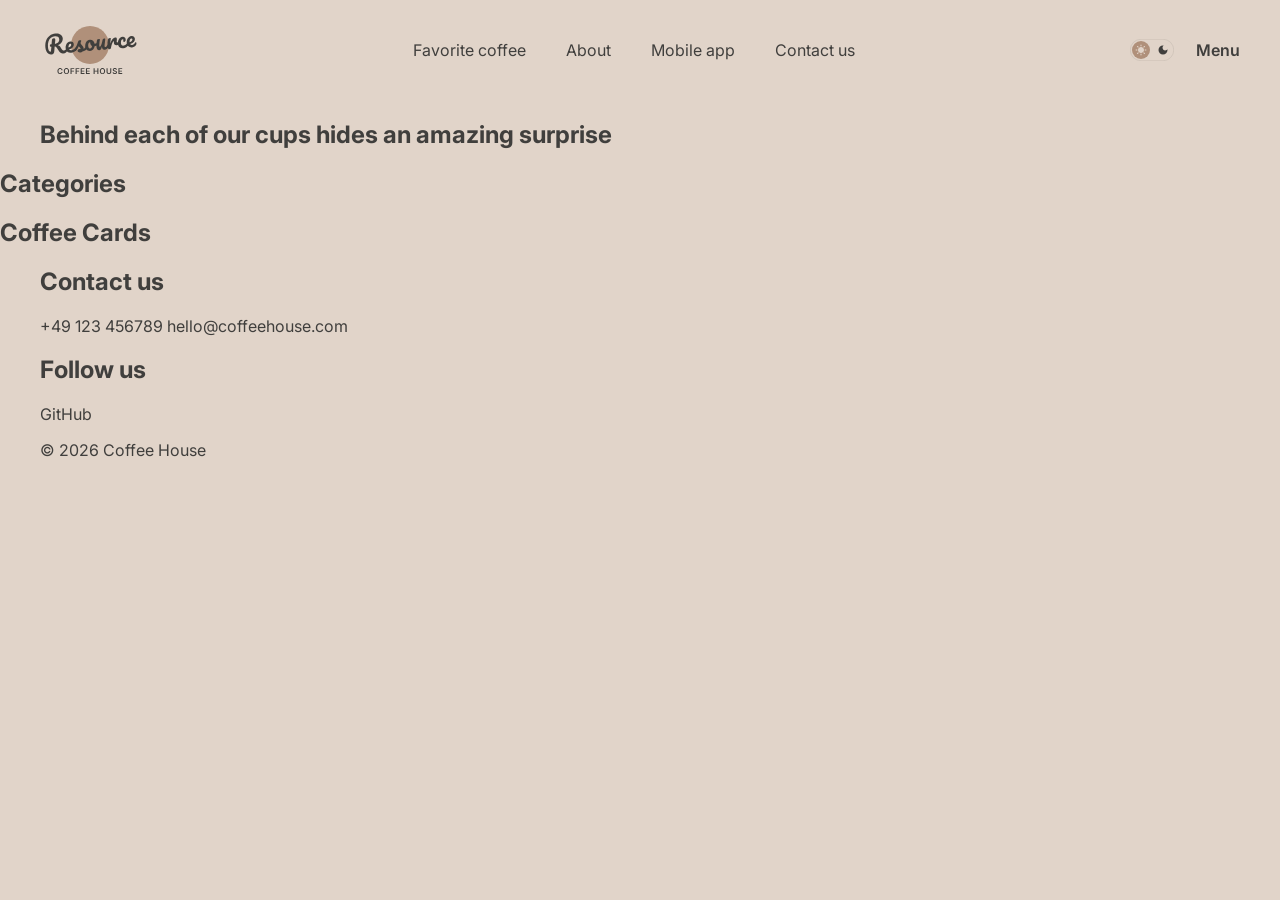
==== menu.html @ 157098d5 "feat: add favorites section to the main page" ====
<!DOCTYPE html>
<html lang="en">

<head>
    <meta charset="UTF-8">

    <meta
        name="viewport"
        content="width=device-width, initial-scale=1.0"
    >

    <title>Menu - Coffee House</title>

    <link
        rel="icon"
        href="images/logo.svg"
        type="image/svg+xml"
    >

    <link rel="stylesheet" href="css/style.css">
</head>

<body>

    <header class="header">

        <div class="container header__container">

            <a
                class="logo"
                href="index.html"
            >
                <img
                    class="logo__image"
                    src="images/logo.svg"
                    alt="Coffee House"
                >
            </a>

            <nav class="navigation">

                <ul class="navigation__list">

                    <li class="navigation__item">
                        <a
                            class="navigation__link"
                            href="index.html#favorite"
                        >
                            Favorite coffee
                        </a>
                    </li>

                    <li class="navigation__item">
                        <a
                            class="navigation__link"
                            href="index.html#about"
                        >
                            About
                        </a>
                    </li>

                    <li class="navigation__item">
                        <a
                            class="navigation__link"
                            href="index.html#mobile"
                        >
                            Mobile app
                        </a>
                    </li>

                    <li class="navigation__item">
                        <a
                            class="navigation__link"
                            href="#contact"
                        >
                            Contact us
                        </a>
                    </li>

                </ul>

            </nav>

            <div class="header__actions">

                <button
                    class="theme-switch"
                    type="button"
                    aria-label="Switch color theme"
                >
                    <span class="theme-switch__item">
                        <img
                            class="theme-switch__img theme-switch__img--light"
                            src="images/Theme switch.svg"
                            alt=""
                        >
                    </span>
                </button>

                <a
                    class="menu-link menu-link--active"
                    href="menu.html"
                >
                    <span class="menu-link__text">
                        Menu
                    </span>
                </a>

                <button
                    class="burger"
                    type="button"
                    aria-label="Open navigation menu"
                >
                    ☰
                </button>

            </div>

        </div>

    </header>

    <main>

        <section class="menu-hero">

            <div class="container">

                <h1 class="menu-hero__title">
                    Behind each of our cups
                    hides
                    <span class="menu-hero__accent">
                        an amazing surprise
                    </span>
                </h1>

            </div>

        </section>

        <section class="menu-categories">
            <h2>
                Categories
            </h2>
        </section>

        <section class="menu-cards">
            <h2>
                Coffee Cards
            </h2>
        </section>

    </main>

    <footer class="footer" id="contact">

        <div class="container">

            <div class="footer__content">

                <div class="footer__contacts">

                    <h2>
                        Contact us
                    </h2>

                    <a href="tel:+49123456789">
                        +49 123 456789
                    </a>

                    <a href="mailto:hello@coffeehouse.com">
                        hello@coffeehouse.com
                    </a>

                </div>

                <div class="footer__social">

                    <h2>
                        Follow us
                    </h2>

                    <a
                        href="https://github.com/"
                        target="_blank"
                        rel="noopener noreferrer"
                    >
                        GitHub
                    </a>

                </div>

            </div>

            <p class="footer__copyright">
                © 2026 Coffee House
            </p>

        </div>

    </footer>

    <script src="js/script.js"></script>

</body>

</html>
---- css/style.css ----
@import url('https://fonts.googleapis.com/css2?family=Inter:ital,wght@0,400;0,500;0,600;1,400;1,500;1,600&display=swap');


:root {
    --color-text-primary: #403f3d;
    --color-text-inverse: #e1d4c9;
    --color-text-accent: #b0907a;

    --color-background: #e1d4c9;
    --color-container: #665f55;

    --color-border-primary: #c1b6ad;
	--color-border-inverse: #665f55;
}

* {
    box-sizing: border-box;
}

html {
    scroll-behavior: smooth;
}

body {
	margin: 0;

	font-family: "Inter", sans-serif;
	color: var(--color-text-primary);
    background-color: var(--color-background);

    transition:
        background-color 0.3s ease,
        color 0.3s ease;
}

.container {
    max-width: 1440px;
    margin: 0 auto;
    padding: 0 40px;
}

.header {
    padding: 20px 0;
}

.header .container {
    display: flex;
    align-items: center;
	justify-content: space-between;
}

.navigation__list {
    display: flex;
    gap: 40px;
    margin: 0;
    padding: 0;
    list-style: none;
}

a {
    color: inherit;
    text-decoration: none;
}

.logo {
    display: block;
    flex-shrink: 0;
}

.logo__image {
    display: block;
    width: 100px;
    height: auto;
}

.navigation__link {
	color: inherit;
    text-decoration: none;
    font-size: 16px;
    transition: color 0.3s ease;
}

.navigation__link:hover {
    color: var(--color-text-accent);
}

.theme-switch {
	display: flex;
    align-items: center;
    padding: 2px;

    background-color: transparent;
    border: none;
    cursor: pointer;
}

.theme-switch__item {
    display: flex;
}

.theme-switch__img {
    display: block;

    width: 44px;
    height: 22px;
}


.theme-switch:hover,
.burger:hover {
    opacity: 0.7;
}

.burger {
    display: none;
}


.menu-link {
    display: flex;
    align-items: center;
    gap: 8px;

    color: inherit;
    text-decoration: none;

    font-size: 16px;
    font-weight: 600;
}

.menu-link__icon {
    display: block;

    width: 20px;
    height: 20px;
}

.menu-link:hover .menu-link__text {
    text-decoration: underline;
    text-underline-offset: 4px;
}

@media (max-width: 768px) {
	.container {
        padding: 0 16px;
    }

    .navigation {
        display: none;
    }

	.menu-link {
        display: none;
    }

    .burger {
        display: block;
    }

	.hero {
        min-height: 600px;
        border-radius: 40px;
    }

    .hero__container {
        min-height: 600px;
    }

    .hero__content {
        max-width: 100%;
    }

    .hero__title {
        font-size: 42px;
    }
}

.hero {
    min-height: 644px;

    border-radius: 40px;

    background-image:
        linear-gradient(
            rgba(0, 0, 0, 0.45),
            rgba(0, 0, 0, 0.45)
        ),
        url("../images/img-hero.jpg");

    background-size: cover;
    background-position: center;
}

.hero__container {
    min-height: 644px;

    display: flex;
    align-items: center;
}

.hero__content {
    max-width: 530px;

    color: #e1d4c9;
}

.hero__title {
    margin: 0 0 40px;

    font-size: 72px;
    line-height: 1.05;
    font-weight: 600;
}

.hero__title span,
.favorite__title span {
    color: var(--color-text-accent);
    font-style: italic;
}

.hero__description {
    margin: 0 0 40px;

    color: #e1d4c9;

    font-size: 16px;
    line-height: 1.5;
}

.button {
    display: inline-flex;
    align-items: center;
    justify-content: center;

    min-width: 120px;
    padding: 20px 30px;

    border: none;
    border-radius: 30px;

    font-family: inherit;
    font-size: 16px;
    font-weight: 600;

    text-decoration: none;

    cursor: pointer;

    transition:
        background-color 0.3s ease,
        color 0.3s ease;
}

.header__actions {
    display: flex;
    align-items: center;
    gap: 20px;
}

.button--primary {
    color: var(--color-text-primary);
    background-color: var(--color-background);
}

.button--primary:hover {
    background-color: #ffffff;
}

.favorite {
    padding-top: 100px;
}

.favorite__title {
    margin: 0 0 40px;

    font-size: 60px;
    line-height: 1.25;
    font-weight: 600;
	text-align: center;
}

.slider {
    display: flex;
    align-items: center;
    justify-content: space-between;
}

.slider__window {
	width: 480px;
    overflow: hidden;
}

.slider__track {
    display: flex;
}

.slider__button {
    width: 60px;
    height: 60px;

	border: 1px solid #665f55;
    border-radius: 50%;

    background: transparent;

	font-size: 14px;
    font-weight: 400;
    line-height: 1;

    display: flex;
    align-items: center;
    justify-content: center;

    cursor: pointer;
}

.slider__button:hover {
    background: #665f55;
    color: white;
}

.coffee-card {
    width: 480px;
    flex-shrink: 0;
    text-align: center;
}

.coffee-card__title,
.coffee-card__price {
    font-weight: 600;
}

.slider__controls {
    display: flex;
    justify-content: center;
    align-items: center;
    gap: 8px;
    margin-top: 40px;
}

.slider__indicator {
    width: 40px;
    height: 4px;

    padding: 0;
    border: none;

    background: #999;

    cursor: pointer;
}

.slider__indicator--active {
    background: #000;
}
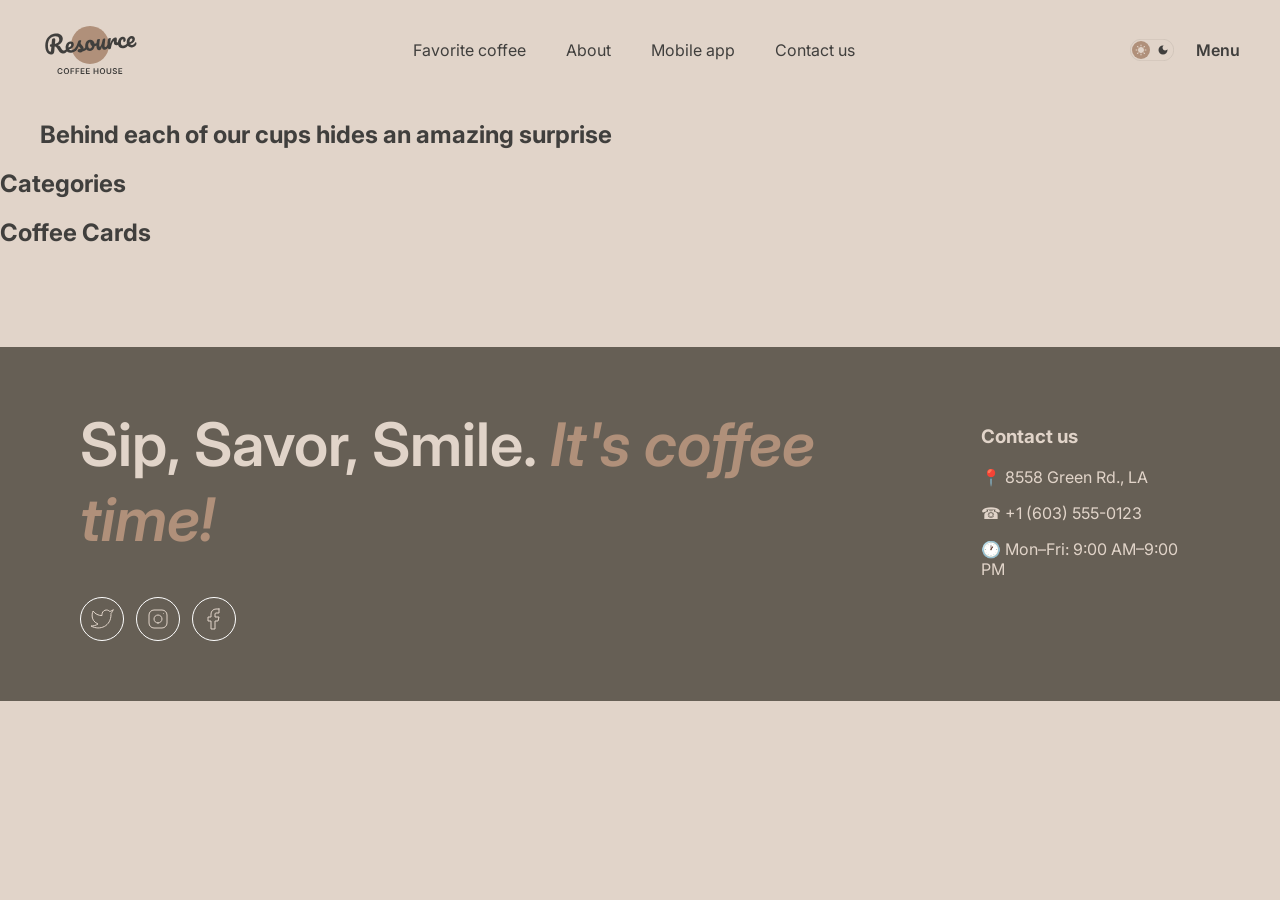
==== commit 832842bd: "feat: update footer section" ====
--- a/menu.html
+++ b/menu.html
@@ -91,7 +91,7 @@
                     <span class="theme-switch__item">
                         <img
                             class="theme-switch__img theme-switch__img--light"
-                            src="images/Theme switch.svg"
+                            src="images/Theme_switch.svg"
                             alt=""
                         >
                     </span>
@@ -158,44 +158,83 @@
 
             <div class="footer__content">
 
+                <div class="footer__social">
+
+                    <h2 class="footer__title">
+                        Sip, Savor, Smile.
+                        <span>It's coffee time!</span>
+                    </h2>
+
+                    <div class="footer__social-links">
+
+                        <button
+                            class="footer__social-button"
+                            type="button"
+                            aria-label="Twitter"
+                        >
+                            <img
+                                src="images/twitter.svg"
+                                alt="Twitter icon"
+                            >
+                        </button>
+
+                        <button
+                            class="footer__social-button"
+                            type="button"
+                            aria-label="Instagram"
+                        >
+                            <img
+                                src="images/instagram.svg"
+                                alt="Instagram icon"
+                            >
+                        </button>
+
+                        <button
+                            class="footer__social-button"
+                            type="button"
+                            aria-label="Facebook"
+                        >
+                            <img
+                                src="images/facebook.svg"
+                                alt="Facebook icon"
+                            >
+                        </button>
+
+                    </div>
+
+                </div>
+
                 <div class="footer__contacts">
 
-                    <h2>
+                    <h3 class="footer__contacts-title">
                         Contact us
-                    </h2>
-
-                    <a href="tel:+49123456789">
-                        +49 123 456789
+                    </h3>
+
+                    <a
+                        class="footer__contact"
+                        href="#"
+                    >
+                        📍 8558 Green Rd.,  LA
                     </a>
 
-                    <a href="mailto:hello@coffeehouse.com">
-                        hello@coffeehouse.com
+                    <a
+                        class="footer__contact"
+                        href="tel:+16035550123"
+                    >
+                        ☎ +1 (603) 555-0123
                     </a>
 
+                    <a
+                        class="footer__contact"
+                        href="#"
+                    >
+                        🕐 Mon–Fri: 9:00 AM–9:00 PM
+                    </a>
+
                 </div>
 
-                <div class="footer__social">
-
-                    <h2>
-                        Follow us
-                    </h2>
-
-                    <a
-                        href="https://github.com/"
-                        target="_blank"
-                        rel="noopener noreferrer"
-                    >
-                        GitHub
-                    </a>
-
-                </div>
-
             </div>
 
-            <p class="footer__copyright">
-                © 2026 Coffee House
-            </p>
-
         </div>
 
     </footer>
--- a/css/style.css
+++ b/css/style.css
@@ -213,7 +213,10 @@
 }
 
 .hero__title span,
-.favorite__title span {
+.favorite__title span,
+.about__title span,
+.mobile__title span,
+.footer__title span  {
     color: var(--color-text-accent);
     font-style: italic;
 }
@@ -266,7 +269,9 @@
     background-color: #ffffff;
 }
 
-.favorite {
+.favorite,
+.about,
+.mobile {
     padding-top: 100px;
 }
 
@@ -353,3 +358,170 @@
 .slider__indicator--active {
     background: #000;
 }
+
+.about__title {
+    margin: 0 0 40px;
+
+    font-size: 60px;
+    line-height: 1.25;
+    font-weight: 600;
+}
+
+.about__gallery {
+    display: grid;
+    grid-template-columns: 1fr 1fr;
+    gap: 40px;
+}
+
+.about__gallery-column {
+    display: flex;
+    flex-direction: column;
+    justify-content: flex-end;
+    gap: 40px;
+}
+
+.about__image {
+    width: 100%;
+    display: block;
+    object-fit: cover;
+    border-radius: 20px;
+}
+
+.about__image--large {
+    height: 500px;
+}
+
+.about__image--small {
+    height: 400px;
+}
+
+.mobile__content {
+    display: flex;
+    align-items: center;
+    justify-content: space-between;
+    gap: 40px;
+}
+
+.mobile__title {
+    margin: 0 0 40px;
+
+    font-size: 60px;
+    line-height: 1.25;
+    font-weight: 600;
+}
+
+.mobile__info {
+    max-width: 630px;
+}
+
+.mobile__image-wrapper {
+    flex-shrink: 0;
+}
+
+.mobile__image {
+    display: block;
+    max-width: 100%;
+    height: auto;
+}
+
+.mobile__buttons {
+    display: flex;
+    gap: 20px;
+    margin-top: 40px;
+}
+
+.mobile__button {
+    display: flex;
+    align-items: center;
+    gap: 10px;
+
+    padding: 12px 20px;
+
+    border: 1px solid #665f55;
+    border-radius: 12px;
+
+    color: inherit;
+    text-decoration: none;
+}
+
+.mobile__button-icon {
+    width: 24px;
+    height: 24px;
+}
+
+.mobile__button-text {
+    display: flex;
+    flex-direction: column;
+}
+
+.mobile__button-label {
+    font-size: 10px;
+}
+
+.footer {
+    margin-top: 100px;
+    padding: 60px 40px;
+
+    background-color:var(--color-container);
+    color: var(--color-text-inverse);
+}
+
+.footer__content {
+    display: flex;
+    justify-content: space-between;
+    gap: 40px;
+}
+
+.footer__title {
+    margin: 0 0 40px;
+
+    font-size: 60px;
+    line-height: 1.25;
+    font-weight: 600;
+}
+
+.footer__social-link img {
+    width: 24px;
+    height: 24px;
+    display: block;
+}
+
+.footer__contact {
+    display: block;
+    margin-bottom: 16px;
+}
+
+.footer__contact:hover {
+    text-decoration: underline;
+    text-underline-offset: 4px;
+}
+.footer__social-links {
+    display: flex;
+    gap: 12px;
+}
+
+.footer__social-button {
+    width: 44px;
+    height: 44px;
+
+    padding: 0;
+
+    border: 1px solid #ffffff;
+    border-radius: 50%;
+
+    background-color: transparent;
+
+    display: flex;
+    align-items: center;
+    justify-content: center;
+
+    cursor: pointer;
+}
+
+.footer__social-button:hover {
+    background-color: var(--color-background);
+}
+
+.footer__social-button:hover img {
+    filter: brightness(0);
+}
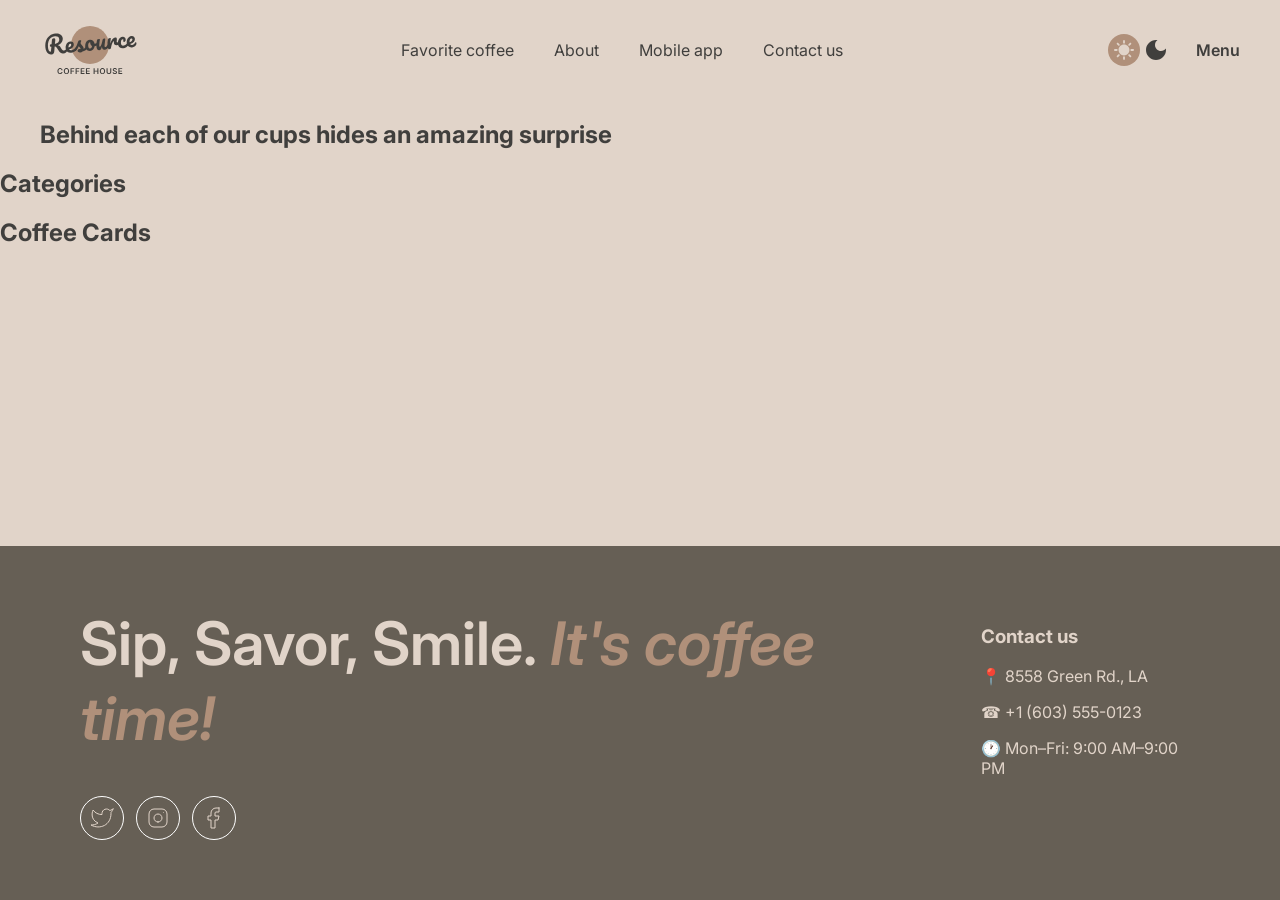
==== commit 472e806b: "faet: add theme switchinh logic and storing it" ====
--- a/menu.html
+++ b/menu.html
@@ -83,19 +83,29 @@
 
             <div class="header__actions">
 
-                <button
-                    class="theme-switch"
-                    type="button"
-                    aria-label="Switch color theme"
-                >
-                    <span class="theme-switch__item">
+               <label class="theme-switch">
+
+                    <input
+                        class="theme-switch__input"
+                        type="checkbox"
+                        aria-label="Switch color theme"
+                    >
+
+                    <span class="theme-switch__icon theme-switch__icon--sun">
                         <img
-                            class="theme-switch__img theme-switch__img--light"
-                            src="images/Theme_switch.svg"
+                            src="images/Sun.svg"
                             alt=""
                         >
                     </span>
-                </button>
+
+                    <span class="theme-switch__icon theme-switch__icon--moon">
+                        <img
+                            src="images/Moon.svg"
+                            alt=""
+                        >
+                    </span>
+
+                </label>
 
                 <a
                     class="menu-link menu-link--active"
--- a/css/style.css
+++ b/css/style.css
@@ -13,6 +13,18 @@
 	--color-border-inverse: #665f55;
 }
 
+body.dark-theme {
+    --color-text-primary: #e1d4c9;
+    --color-text-inverse: #e1d4c9;
+    --color-text-accent: #b09070;
+
+    --color-container: #403f3d;
+    --color-background: #292826;
+
+    --color-border-inverse: #c1b6ad;
+    --color-border-primary: #665f55;
+}
+
 * {
     box-sizing: border-box;
 }
@@ -28,9 +40,17 @@
 	color: var(--color-text-primary);
     background-color: var(--color-background);
 
+    min-height: 100vh;
+    display: flex;
+    flex-direction: column;
+
     transition:
         background-color 0.3s ease,
         color 0.3s ease;
+}
+
+main {
+    flex: 1;
 }
 
 .container {
@@ -85,26 +105,77 @@
 }
 
 .theme-switch {
-	display: flex;
-    align-items: center;
-    padding: 2px;
+    display: flex;
+    align-items: center;
+    justify-content: space-between;
+
+    width: 72px;
+    height: 40px;
+
+    padding: 4px;
+
+    border: 1px solid var(--color-border);
+    border-radius: 20px;
 
     background-color: transparent;
-    border: none;
+
     cursor: pointer;
 }
 
-.theme-switch__item {
-    display: flex;
-}
-
-.theme-switch__img {
-    display: block;
-
-    width: 44px;
-    height: 22px;
-}
-
+.theme-switch__input {
+    position: absolute;
+    opacity: 0;
+    pointer-events: none;
+}
+
+.theme-switch__icon {
+    width: 32px;
+    height: 32px;
+
+    display: flex;
+    align-items: center;
+    justify-content: center;
+
+    border-radius: 50%;
+}
+
+.theme-switch__icon img {
+    width: 20px;
+    height: 20px;
+
+    display: block;
+}
+
+.theme-switch__icon--sun {
+    background-color: var(--color-text-accent);
+}
+
+.theme-switch__icon--moon {
+    background-color: transparent;
+}
+
+.theme-switch__input:checked ~ .theme-switch__icon--sun {
+    background-color: transparent;
+}
+
+.theme-switch__input:checked ~ .theme-switch__icon--moon {
+    background-color: var(--color-text-accent);
+}
+
+.theme-switch:not(:has(.theme-switch__input:checked)):hover
+.theme-switch__icon--moon {
+    background-color: var(--color-container);
+}
+
+.theme-switch:not(:has(.theme-switch__input:checked)):hover
+.theme-switch__icon--moon img {
+    filter: brightness(0);
+}
+
+.theme-switch:has(.theme-switch__input:checked):hover
+.theme-switch__icon--sun {
+    background-color: var(--color-container);
+}
 
 .theme-switch:hover,
 .burger:hover {
@@ -437,7 +508,7 @@
 
     padding: 12px 20px;
 
-    border: 1px solid #665f55;
+    border: 1px solid  var(--color-border-inverse);
     border-radius: 12px;
 
     color: inherit;
@@ -458,6 +529,14 @@
     font-size: 10px;
 }
 
+.mobile__button:hover {
+    background-color: var(--color-container);
+}
+
+.mobile__button:hover img {
+    filter: brightness(0);
+}
+
 .footer {
     margin-top: 100px;
     padding: 60px 40px;
@@ -495,6 +574,7 @@
     text-decoration: underline;
     text-underline-offset: 4px;
 }
+
 .footer__social-links {
     display: flex;
     gap: 12px;
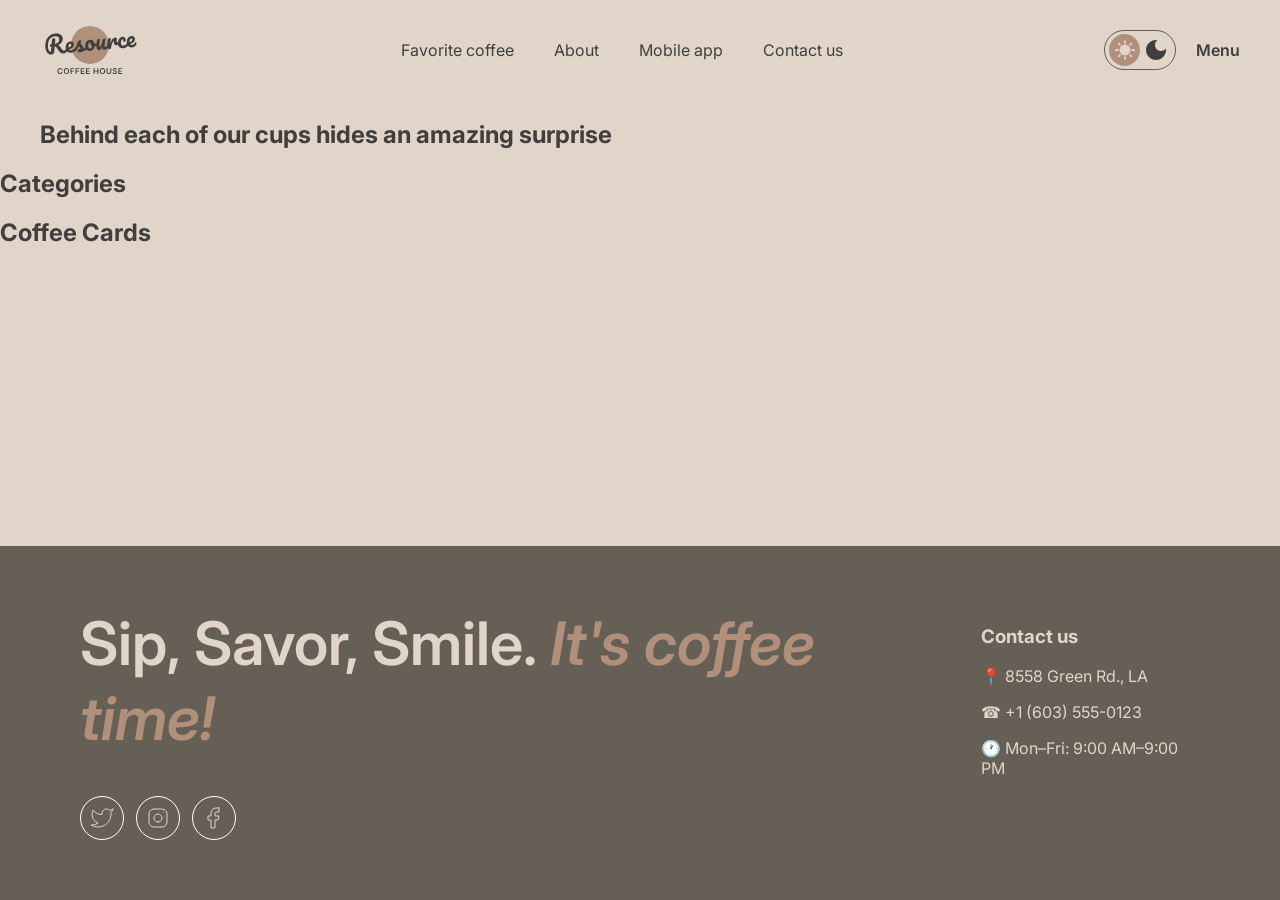
==== commit 402dbcc2: "chore: split styles into different files" ====
--- a/menu.html
+++ b/menu.html
@@ -17,7 +17,12 @@
         type="image/svg+xml"
     >
 
-    <link rel="stylesheet" href="css/style.css">
+    <link rel="stylesheet" href="css/base.css">
+    <link rel="stylesheet" href="css/header.css">
+    <link rel="stylesheet" href="css/theme-switch.css">
+    <link rel="stylesheet" href="css/menu.css">
+    <link rel="stylesheet" href="css/button.css">
+    <link rel="stylesheet" href="css/footer.css">
 </head>
 
 <body>
@@ -71,7 +76,7 @@
                     <li class="navigation__item">
                         <a
                             class="navigation__link"
-                            href="#contact"
+                            href="index.html#contact"
                         >
                             Contact us
                         </a>
--- a/css/base.css
+++ b/css/base.css
@@ -0,0 +1,97 @@
+@import url('https://fonts.googleapis.com/css2?family=Inter:ital,wght@0,400;0,500;0,600;1,400;1,500;1,600&display=swap');
+
+:root {
+    --color-text-primary: #403f3d;
+    --color-text-inverse: #e1d4c9;
+    --color-text-accent: #b0907a;
+
+    --color-background: #e1d4c9;
+    --color-container: #665f55;
+
+    --color-border-primary: #c1b6ad;
+	--color-border-inverse: #665f55;
+}
+
+body.dark-theme {
+    --color-text-primary: #e1d4c9;
+    --color-text-inverse: #e1d4c9;
+    --color-text-accent: #b09070;
+
+    --color-container: #403f3d;
+    --color-background: #292826;
+
+    --color-border-inverse: #c1b6ad;
+    --color-border-primary: #665f55;
+}
+
+* {
+    box-sizing: border-box;
+}
+
+html {
+    scroll-behavior: smooth;
+}
+
+body {
+	margin: 0;
+
+	font-family: "Inter", sans-serif;
+	color: var(--color-text-primary);
+    background-color: var(--color-background);
+
+    min-height: 100vh;
+    display: flex;
+    flex-direction: column;
+
+    transition:
+        background-color 0.3s ease,
+        color 0.3s ease;
+}
+
+main {
+    flex: 1;
+}
+
+.container {
+    max-width: 1440px;
+    margin: 0 auto;
+    padding: 0 40px;
+}
+
+@media (max-width: 768px) {
+    .container {
+        padding: 0 16px;
+    }
+
+    .favorite__title,
+    .about__title,
+    .mobile__title,
+    .footer__title {
+        font-size: 40px;
+    }
+}
+
+a {
+    color: inherit;
+    text-decoration: none;
+}
+
+img {
+    max-width: 100%;
+    height: auto;
+}
+
+.hero__title span,
+.favorite__title span,
+.about__title span,
+.mobile__title span,
+.footer__title span  {
+    color: var(--color-text-accent);
+    font-style: italic;
+}
+
+.favorite,
+.about,
+.mobile {
+    padding-top: 100px;
+}
--- a/css/header.css
+++ b/css/header.css
@@ -0,0 +1,51 @@
+.header {
+    padding: 20px 0;
+}
+
+.header .container {
+    display: flex;
+    align-items: center;
+	justify-content: space-between;
+}
+
+.header__actions {
+    display: flex;
+    align-items: center;
+    gap: 20px;
+}
+
+.navigation__list {
+    display: flex;
+    gap: 40px;
+    margin: 0;
+    padding: 0;
+    list-style: none;
+}
+
+.logo {
+    display: block;
+    flex-shrink: 0;
+}
+
+.logo__image {
+    display: block;
+    width: 100px;
+    height: auto;
+}
+
+.navigation__link {
+	color: inherit;
+    text-decoration: none;
+    font-size: 16px;
+    transition: color 0.3s ease;
+}
+
+.navigation__link:hover {
+    color: var(--color-text-accent);
+}
+
+@media (max-width: 768px) {
+    .navigation {
+        display: none;
+    }
+}
--- a/css/theme-switch.css
+++ b/css/theme-switch.css
@@ -0,0 +1,87 @@
+.theme-switch {
+    display: flex;
+    align-items: center;
+    justify-content: space-between;
+
+    width: 72px;
+    height: 40px;
+
+    padding: 4px;
+
+    border: 1px solid var(--color-border-inverse);
+    border-radius: 20px;
+
+    background-color: transparent;
+
+    cursor: pointer;
+}
+
+.theme-switch__input {
+    position: absolute;
+    opacity: 0;
+    pointer-events: none;
+}
+
+.theme-switch__icon {
+    width: 32px;
+    height: 32px;
+
+    display: flex;
+    align-items: center;
+    justify-content: center;
+
+    border-radius: 50%;
+}
+
+.theme-switch__icon img {
+    width: 20px;
+    height: 20px;
+
+    display: block;
+}
+
+.theme-switch__icon--sun {
+    background-color: var(--color-text-accent);
+}
+
+.theme-switch__icon--moon {
+    background-color: transparent;
+}
+
+.theme-switch__input:checked ~ .theme-switch__icon--sun {
+    background-color: transparent;
+}
+
+.theme-switch__input:checked ~ .theme-switch__icon--moon {
+    background-color: var(--color-text-accent);
+}
+
+.theme-switch:not(:has(.theme-switch__input:checked)):hover
+.theme-switch__icon--moon {
+    background-color: var(--color-container);
+}
+
+.theme-switch:not(:has(.theme-switch__input:checked)):hover
+.theme-switch__icon--moon img {
+    filter: brightness(0);
+}
+
+.theme-switch:has(.theme-switch__input:checked):hover
+.theme-switch__icon--sun {
+    background-color: var(--color-container);
+}
+
+.theme-switch:hover,
+.burger:hover {
+    opacity: 0.7;
+}
+
+.burger {
+    display: none;
+}
+
+@media (max-width: 768px) {
+    .burger {
+        display: block;
+    }
+}
--- a/css/menu.css
+++ b/css/menu.css
@@ -0,0 +1,29 @@
+.menu-link {
+    display: flex;
+    align-items: center;
+    gap: 8px;
+
+    color: inherit;
+    text-decoration: none;
+
+    font-size: 16px;
+    font-weight: 600;
+}
+
+.menu-link__icon {
+    display: block;
+
+    width: 20px;
+    height: 20px;
+}
+
+.menu-link:hover .menu-link__text {
+    text-decoration: underline;
+    text-underline-offset: 4px;
+}
+
+@media (max-width: 768px) {
+    .menu-link {
+        display: none;
+    }
+}
--- a/css/button.css
+++ b/css/button.css
@@ -0,0 +1,32 @@
+.button {
+    display: inline-flex;
+    align-items: center;
+    justify-content: center;
+
+    min-width: 120px;
+    padding: 20px 30px;
+
+    border: none;
+    border-radius: 30px;
+
+    font-family: inherit;
+    font-size: 16px;
+    font-weight: 600;
+
+    text-decoration: none;
+
+    cursor: pointer;
+
+    transition:
+        background-color 0.3s ease,
+        color 0.3s ease;
+}
+
+.button--primary {
+    color: var(--color-text-primary);
+    background-color: var(--color-background);
+}
+
+.button--primary:hover {
+    background-color: #ffffff;
+}
--- a/css/footer.css
+++ b/css/footer.css
@@ -0,0 +1,74 @@
+.footer {
+    margin-top: 100px;
+    padding: 60px 40px;
+
+    background-color:var(--color-container);
+    color: var(--color-text-inverse);
+}
+
+.footer__content {
+    display: flex;
+    justify-content: space-between;
+    gap: 40px;
+}
+
+.footer__title {
+    margin: 0 0 40px;
+
+    font-size: 60px;
+    line-height: 1.25;
+    font-weight: 600;
+}
+
+.footer__social-link img {
+    width: 24px;
+    height: 24px;
+    display: block;
+}
+
+.footer__contact {
+    display: block;
+    margin-bottom: 16px;
+}
+
+.footer__contact:hover {
+    text-decoration: underline;
+    text-underline-offset: 4px;
+}
+
+.footer__social-links {
+    display: flex;
+    gap: 12px;
+}
+
+.footer__social-button {
+    width: 44px;
+    height: 44px;
+
+    padding: 0;
+
+    border: 1px solid #ffffff;
+    border-radius: 50%;
+
+    background-color: transparent;
+
+    display: flex;
+    align-items: center;
+    justify-content: center;
+
+    cursor: pointer;
+}
+
+.footer__social-button:hover {
+    background-color: var(--color-background);
+}
+
+.footer__social-button:hover img {
+    filter: brightness(0);
+}
+
+@media (max-width: 768px) {
+    .footer__content {
+        flex-direction: column;
+    }
+}
